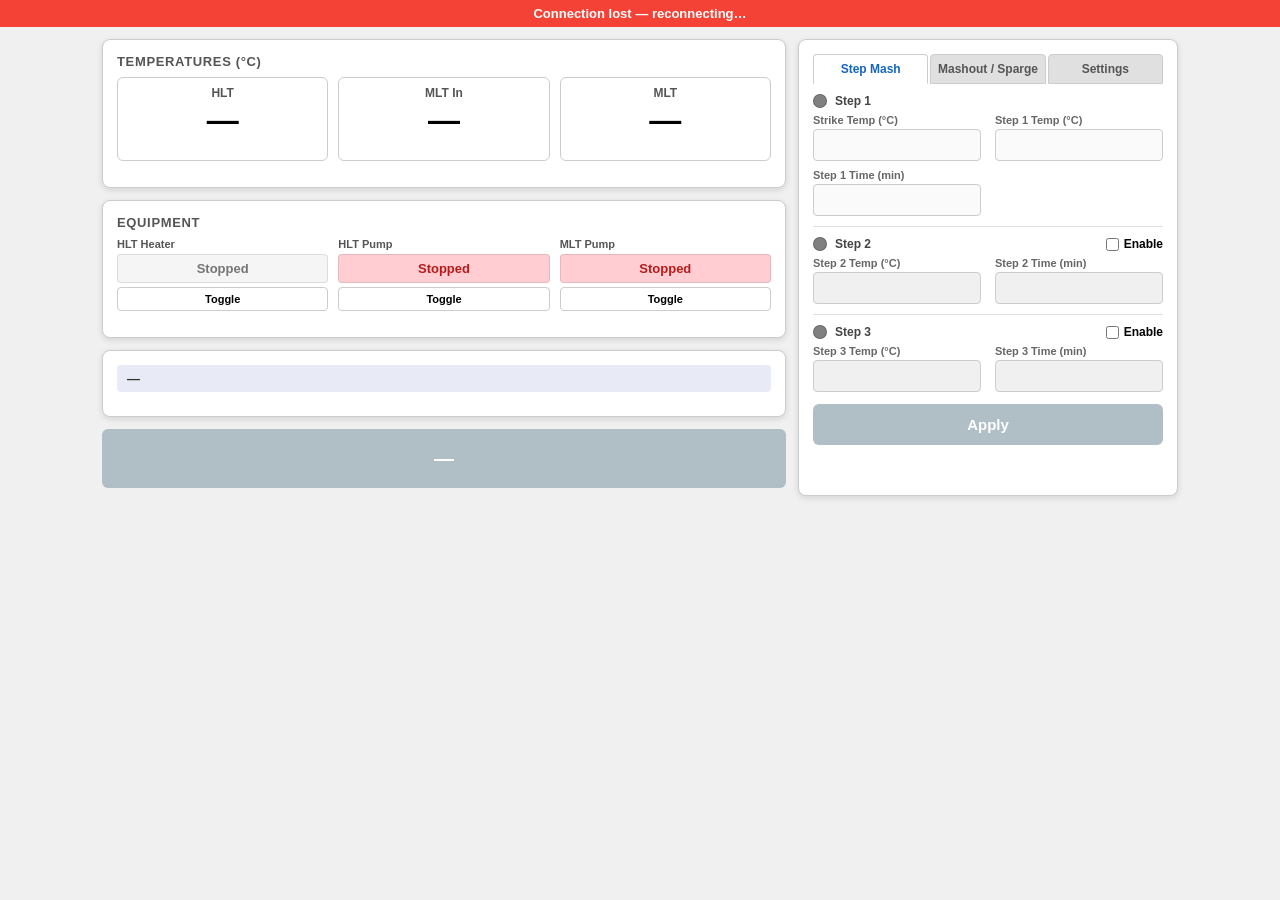
==== src/static/index.html @ 80302d5a "Commit web interface implementation by Claude" ====
<!DOCTYPE html>
<html lang="en">
<head>
<meta charset="UTF-8">
<meta name="viewport" content="width=device-width, initial-scale=1.0">
<title>BrewSys v0.3</title>
<style>
  :root {
    --bg: #f0f0f0;
    --panel: #ffffff;
    --border: #cccccc;
    --shadow: 0 2px 6px rgba(0,0,0,0.12);
    --blue: #1565c0;
    --green: #2e7d32;
    --red: #c62828;
    --orange: #e65100;
  }
  * { box-sizing: border-box; margin: 0; padding: 0; }
  body { background: var(--bg); font-family: 'Segoe UI', Arial, sans-serif; font-size: 14px; }
  h3 { font-size: 13px; font-weight: 600; color: #555; text-transform: uppercase; letter-spacing: 0.05em; margin-bottom: 8px; }

  /* ── Layout ─────────────────────────────────────────── */
  .page { display: grid; grid-template-columns: 1fr 380px; gap: 12px; padding: 12px; max-width: 1100px; margin: 0 auto; }
  @media (max-width: 720px) { .page { grid-template-columns: 1fr; } }

  /* ── Panels ─────────────────────────────────────────── */
  .panel { background: var(--panel); border: 1px solid var(--border); border-radius: 8px; padding: 14px; box-shadow: var(--shadow); }

  /* ── Temperature displays ───────────────────────────── */
  .temps { display: grid; grid-template-columns: repeat(3, 1fr); gap: 10px; margin-bottom: 12px; }
  .temp-box { border: 1px solid var(--border); border-radius: 6px; padding: 8px; text-align: center; }
  .temp-box .label { font-size: 12px; font-weight: 700; color: #555; margin-bottom: 4px; }
  .temp-box .value { font-size: 32px; font-weight: 700; line-height: 1; transition: color 0.4s; }
  .temp-box .target { font-size: 12px; color: #888; margin-top: 2px; height: 14px; }

  /* ── Equipment status ───────────────────────────────── */
  .equipment { display: grid; grid-template-columns: repeat(3, 1fr); gap: 10px; margin-bottom: 12px; }
  .equip-item { display: flex; flex-direction: column; gap: 4px; }
  .equip-item .label { font-size: 11px; font-weight: 600; color: #555; }
  .status-badge { padding: 6px 8px; border-radius: 4px; font-size: 13px; font-weight: 700; text-align: center; border: 1px solid rgba(0,0,0,0.1); }
  .status-on  { background: #c8e6c9; color: #1b5e20; }
  .status-off { background: #ffcdd2; color: #b71c1c; }
  .status-heat { background: #ffe0b2; color: #bf360c; }
  .status-idle { background: #f5f5f5; color: #757575; }
  .toggle-btn { padding: 5px; font-size: 11px; font-weight: 600; border: 1px solid var(--border); border-radius: 4px; background: #fff; cursor: pointer; }
  .toggle-btn:disabled { opacity: 0.35; cursor: default; }
  .toggle-btn:not(:disabled):hover { background: #e3f2fd; }

  /* ── Timer ──────────────────────────────────────────── */
  .timer-row { display: flex; align-items: center; gap: 10px; margin-bottom: 12px; min-height: 36px; }
  .timer-label { font-size: 12px; font-weight: 600; color: #555; }
  .timer-value { font-size: 30px; font-weight: 700; font-variant-numeric: tabular-nums; letter-spacing: 0.05em; color: #222; }

  /* ── Status text / FSM state ────────────────────────── */
  .status-text { font-size: 13px; font-weight: 600; color: #333; margin-bottom: 10px; padding: 6px 10px; background: #e8eaf6; border-radius: 4px; }

  /* ── Proceed / Abort buttons ────────────────────────── */
  .proceed-btn {
    width: 100%; padding: 18px; font-size: 20px; font-weight: 700;
    border: none; border-radius: 6px; cursor: pointer;
    background: #1976d2; color: #fff; margin-bottom: 8px;
    transition: background 0.2s;
  }
  .proceed-btn:disabled { background: #b0bec5; cursor: default; }
  .proceed-btn:not(:disabled):hover { background: #1565c0; }
  .proceed-btn.abort { background: #d32f2f; }
  .proceed-btn.abort:hover { background: #b71c1c; }

  .sparge-btn {
    width: 100%; padding: 14px; font-size: 18px; font-weight: 700;
    border: none; border-radius: 6px; cursor: pointer;
    background: #f57c00; color: #fff; margin-bottom: 8px;
    transition: background 0.2s;
  }
  .sparge-btn:hover { background: #e65100; }
  .sparge-btn.paused { background: #388e3c; }
  .sparge-btn.paused:hover { background: #2e7d32; }

  /* ── Right panel — tabs ──────────────────────────────── */
  .tabs { display: flex; gap: 2px; margin-bottom: 10px; }
  .tab-btn { flex: 1; padding: 7px 4px; font-size: 12px; font-weight: 600; border: 1px solid var(--border); border-radius: 4px 4px 0 0; background: #e0e0e0; cursor: pointer; color: #555; }
  .tab-btn.active { background: #fff; border-bottom-color: #fff; color: #1565c0; }
  .tab-pane { display: none; }
  .tab-pane.active { display: block; }

  /* ── Form controls ───────────────────────────────────── */
  .field-grid { display: grid; grid-template-columns: 1fr 1fr; gap: 8px 14px; }
  .field-grid.triple { grid-template-columns: 1fr 1fr 1fr; }
  .field { display: flex; flex-direction: column; gap: 3px; }
  .field label { font-size: 11px; font-weight: 600; color: #666; }
  .field input[type=number] {
    padding: 6px 8px; border: 1px solid var(--border); border-radius: 4px;
    font-size: 16px; font-weight: 700; width: 100%; background: #fafafa;
  }
  .field input:disabled { background: #f0f0f0; color: #aaa; }
  .step-row { display: flex; align-items: center; gap: 8px; margin-bottom: 6px; }
  .step-indicator { width: 14px; height: 14px; border-radius: 50%; background: grey; flex-shrink: 0; border: 1px solid rgba(0,0,0,0.2); }
  .step-heading { font-size: 12px; font-weight: 700; color: #444; }
  .enable-check { display: flex; align-items: center; gap: 5px; font-size: 12px; font-weight: 600; cursor: pointer; }
  .section-sep { border: none; border-top: 1px solid #e0e0e0; margin: 10px 0; }

  .apply-btn {
    width: 100%; padding: 12px; font-size: 15px; font-weight: 700;
    border: none; border-radius: 6px; cursor: pointer;
    background: #388e3c; color: #fff; margin-top: 12px;
    transition: background 0.2s;
  }
  .apply-btn:disabled { background: #b0bec5; cursor: default; }
  .apply-btn:not(:disabled):hover { background: #2e7d32; }

  /* ── Connection banner ───────────────────────────────── */
  #conn-banner { display: none; background: #f44336; color: #fff; text-align: center; padding: 6px; font-weight: 600; font-size: 13px; }
</style>
</head>
<body>

<div id="conn-banner">Connection lost — reconnecting…</div>

<div class="page">

  <!-- ── LEFT PANEL ─────────────────────────────────── -->
  <div>

    <!-- Temperatures -->
    <div class="panel" style="margin-bottom:12px">
      <h3>Temperatures (°C)</h3>
      <div class="temps">
        <div class="temp-box">
          <div class="label">HLT</div>
          <div class="value" id="hlt-temp">—</div>
          <div class="target" id="hlt-target"></div>
        </div>
        <div class="temp-box">
          <div class="label">MLT In</div>
          <div class="value" id="mlt-in-temp">—</div>
          <div class="target" id="mlt-in-target"></div>
        </div>
        <div class="temp-box">
          <div class="label">MLT</div>
          <div class="value" id="mlt-temp">—</div>
          <div class="target" id="mlt-target"></div>
        </div>
      </div>
    </div>

    <!-- Equipment status -->
    <div class="panel" style="margin-bottom:12px">
      <h3>Equipment</h3>
      <div class="equipment">
        <div class="equip-item">
          <span class="label">HLT Heater</span>
          <div class="status-badge status-idle" id="heater-status">Stopped</div>
          <button class="toggle-btn" id="heater-toggle" onclick="post('/override/heater')">Toggle</button>
        </div>
        <div class="equip-item">
          <span class="label">HLT Pump</span>
          <div class="status-badge status-off" id="hlt-pump-status">Stopped</div>
          <button class="toggle-btn" id="hlt-pump-toggle" onclick="post('/override/hlt_pump')">Toggle</button>
        </div>
        <div class="equip-item">
          <span class="label">MLT Pump</span>
          <div class="status-badge status-off" id="mlt-pump-status">Stopped</div>
          <button class="toggle-btn" id="mlt-pump-toggle" onclick="post('/override/mlt_pump')">Toggle</button>
        </div>
      </div>
    </div>

    <!-- Timer + status -->
    <div class="panel" style="margin-bottom:12px">
      <div class="timer-row" id="timer-row" style="display:none">
        <span class="timer-label">Time Remaining</span>
        <span class="timer-value" id="timer-display">0:00</span>
      </div>
      <div class="status-text" id="status-text">—</div>
    </div>

    <!-- Proceed / Abort -->
    <button class="proceed-btn" id="proceed-btn" onclick="proceed()" disabled>—</button>
    <button class="sparge-btn" id="sparge-btn" onclick="post('/override/mlt_pump')" style="display:none">Pause Sparge</button>

  </div>

  <!-- ── RIGHT PANEL ────────────────────────────────── -->
  <div class="panel">

    <div class="tabs">
      <button class="tab-btn active" onclick="switchTab('step-mash', this)">Step Mash</button>
      <button class="tab-btn" onclick="switchTab('mashout', this)">Mashout / Sparge</button>
      <button class="tab-btn" onclick="switchTab('settings', this)">Settings</button>
    </div>

    <!-- Step Mash tab -->
    <div class="tab-pane active" id="tab-step-mash">
      <div class="step-row">
        <div class="step-indicator" id="ind-step1"></div>
        <span class="step-heading">Step 1</span>
      </div>
      <div class="field-grid" style="margin-bottom:10px">
        <div class="field"><label>Strike Temp (°C)</label><input type="number" id="f-mash-in-temp" step="0.5" min="0" max="90"></div>
        <div class="field"><label>Step 1 Temp (°C)</label><input type="number" id="f-step1-temp" step="0.5" min="0" max="90"></div>
        <div class="field"><label>Step 1 Time (min)</label><input type="number" id="f-step1-time" step="1" min="0" max="180"></div>
      </div>

      <hr class="section-sep">
      <div class="step-row" style="margin-bottom:6px">
        <div class="step-indicator" id="ind-step2"></div>
        <span class="step-heading">Step 2</span>
        <label class="enable-check" style="margin-left:auto">
          <input type="checkbox" id="step2-enable" onchange="toggleStep(2)"> Enable
        </label>
      </div>
      <div class="field-grid" id="step2-fields" style="margin-bottom:10px">
        <div class="field"><label>Step 2 Temp (°C)</label><input type="number" id="f-step2-temp" step="0.5" min="0" max="90" disabled></div>
        <div class="field"><label>Step 2 Time (min)</label><input type="number" id="f-step2-time" step="1" min="0" max="180" disabled></div>
      </div>

      <hr class="section-sep">
      <div class="step-row" style="margin-bottom:6px">
        <div class="step-indicator" id="ind-step3"></div>
        <span class="step-heading">Step 3</span>
        <label class="enable-check" style="margin-left:auto">
          <input type="checkbox" id="step3-enable" onchange="toggleStep(3)"> Enable
        </label>
      </div>
      <div class="field-grid" id="step3-fields">
        <div class="field"><label>Step 3 Temp (°C)</label><input type="number" id="f-step3-temp" step="0.5" min="0" max="90" disabled></div>
        <div class="field"><label>Step 3 Time (min)</label><input type="number" id="f-step3-time" step="1" min="0" max="180" disabled></div>
      </div>
    </div>

    <!-- Mashout / Sparge tab -->
    <div class="tab-pane" id="tab-mashout">
      <div class="field-grid" style="margin-bottom:10px">
        <div class="field"><label>Mashout Temp (°C)</label><input type="number" id="f-mashout-temp" step="0.5" min="0" max="90"></div>
        <div class="field"><label>Mashout Time (min)</label><input type="number" id="f-mashout-time" step="1" min="0" max="60"></div>
      </div>
      <hr class="section-sep">
      <div class="field-grid">
        <div class="field"><label>Sparge Temp (°C)</label><input type="number" id="f-sparge-temp" step="0.5" min="0" max="90"></div>
      </div>
    </div>

    <!-- Settings tab -->
    <div class="tab-pane" id="tab-settings">
      <h3 style="margin-bottom:8px">HLT Overshoot</h3>
      <div class="field-grid" style="margin-bottom:10px">
        <div class="field"><label>HLT Overtemp (°C)</label><input type="number" id="f-hlt-overshoot" step="0.5" min="0" max="20"></div>
        <div class="field"><label>Max HLT Overshoot (°C)</label><input type="number" id="f-hlt-max-overshoot" step="0.5" min="0" max="20"></div>
      </div>
      <hr class="section-sep">
      <h3 style="margin-bottom:8px">Sensor Calibration</h3>
      <div class="field-grid triple">
        <div class="field"><label>HLT Calib (°C)</label><input type="number" id="f-hlt-calib" step="0.1" min="-5" max="5"></div>
        <div class="field"><label>MLT In Calib (°C)</label><input type="number" id="f-mlt-in-calib" step="0.1" min="-5" max="5"></div>
        <div class="field"><label>MLT Calib (°C)</label><input type="number" id="f-mlt-calib" step="0.1" min="-5" max="5"></div>
      </div>
    </div>

    <button class="apply-btn" id="apply-btn" onclick="applySettings()" disabled>Apply</button>

  </div>
</div>

<script>
  // ── Helpers ──────────────────────────────────────────────────────────
  function $(id) { return document.getElementById(id); }

  function post(url) {
    fetch(url, { method: 'POST' })
      .then(r => r.json())
      .then(updateUI)
      .catch(console.error);
  }

  function proceed() {
    const state = lastState;
    if (state && state.at_start) {
      // In start state the button triggers Apply then Proceed
      applySettings(() => post('/proceed'));
    } else {
      post('/proceed');
    }
  }

  // ── WebSocket ─────────────────────────────────────────────────────────
  let lastState = null;
  let ws;

  function connect() {
    const proto = location.protocol === 'https:' ? 'wss' : 'ws';
    ws = new WebSocket(`${proto}://${location.host}/ws`);

    ws.onopen = () => {
      $('conn-banner').style.display = 'none';
    };

    ws.onmessage = (e) => {
      const state = JSON.parse(e.data);
      lastState = state;
      updateUI(state);
    };

    ws.onclose = () => {
      $('conn-banner').style.display = 'block';
      setTimeout(connect, 3000);
    };
  }

  connect();

  // ── UI update ─────────────────────────────────────────────────────────
  function tempColor(temp, target) {
    if (!target || target <= 0) return '';
    const tol = 0.5;
    if (temp < target - tol) return 'color:#1565c0';    // blue
    if (temp > target + tol) return 'color:#c62828';    // red
    return 'color:#2e7d32';                              // green
  }

  function fmtTemp(temp) { return temp.toFixed(1); }

  function fmtTime(secs) {
    const m = Math.floor(Math.abs(secs) / 60);
    const s = Math.abs(secs) % 60;
    return `${m}:${String(s).padStart(2, '0')}`;
  }

  function updateUI(s) {
    // Temperatures
    $('hlt-temp').textContent = fmtTemp(s.hlt_temp);
    $('hlt-temp').style.cssText = tempColor(s.hlt_temp, s.hlt_target);
    $('hlt-target').textContent = s.hlt_target > 0 ? `→ ${s.hlt_target}` : '';

    $('mlt-in-temp').textContent = fmtTemp(s.mlt_in_temp);
    $('mlt-in-temp').style.cssText = tempColor(s.mlt_in_temp, s.mlt_in_target);
    $('mlt-in-target').textContent = s.mlt_in_target > 0 ? `→ ${s.mlt_in_target}` : '';

    $('mlt-temp').textContent = fmtTemp(s.mlt_temp);
    $('mlt-temp').style.cssText = tempColor(s.mlt_temp, s.mlt_target);
    $('mlt-target').textContent = s.mlt_target > 0 ? `→ ${s.mlt_target}` : '';

    // Heater status
    const heaterEl = $('heater-status');
    if (s.heater_on) {
      heaterEl.className = 'status-badge status-heat';
      heaterEl.textContent = 'Heating';
    } else {
      heaterEl.className = 'status-badge status-idle';
      heaterEl.textContent = 'Stopped';
    }
    $('heater-toggle').disabled = !s.heater_override_allowed;

    // HLT pump
    const hltPumpEl = $('hlt-pump-status');
    hltPumpEl.className = 'status-badge ' + (s.hlt_pump_on ? 'status-on' : 'status-off');
    hltPumpEl.textContent = s.hlt_pump_on ? 'Working' : 'Stopped';
    $('hlt-pump-toggle').disabled = !s.hlt_pump_override_allowed;

    // MLT pump
    const mltPumpEl = $('mlt-pump-status');
    mltPumpEl.className = 'status-badge ' + (s.mlt_pump_on ? 'status-on' : 'status-off');
    mltPumpEl.textContent = s.mlt_pump_on ? 'Working' : 'Stopped';
    $('mlt-pump-toggle').disabled = !s.mlt_pump_override_allowed;

    // Timer
    const timerRow = $('timer-row');
    if (s.show_timer) {
      timerRow.style.display = 'flex';
      $('timer-display').textContent = fmtTime(s.time_left);
    } else {
      timerRow.style.display = 'none';
    }

    // Status text
    $('status-text').textContent = s.status_text;

    // Proceed button
    const proceedBtn = $('proceed-btn');
    proceedBtn.disabled = s.at_start;
    proceedBtn.textContent = s.at_start ? 'Configure recipe then press Apply' : s.status_text;
    proceedBtn.className = 'proceed-btn' + (!s.at_start ? '' : '');

    // Pause sparge button
    const spargeBtn = $('sparge-btn');
    if (s.show_sparge_pause) {
      spargeBtn.style.display = 'block';
      spargeBtn.textContent = s.mlt_pump_paused ? 'Resume Sparge' : 'Pause Sparge';
      spargeBtn.className = 'sparge-btn' + (s.mlt_pump_paused ? ' paused' : '');
    } else {
      spargeBtn.style.display = 'none';
    }

    // Step indicators
    const colors = { grey: '#bdbdbd', yellow: '#fdd835', green: '#66bb6a' };
    $('ind-step1').style.background = colors[s.step_indicators.step1] || colors.grey;
    $('ind-step2').style.background = colors[s.step_indicators.step2] || colors.grey;
    $('ind-step3').style.background = colors[s.step_indicators.step3] || colors.grey;

    // Apply button — only enabled in start state
    $('apply-btn').disabled = !s.at_start;

    // Populate recipe fields only when at start (so user edits aren't clobbered mid-brew)
    if (s.at_start) {
      const r = s.recipe;
      setField('f-mash-in-temp', r.mash_in_temp);
      setField('f-step1-temp', r.step1_temp);
      setField('f-step1-time', r.step1_time);
      setField('f-step2-temp', r.step2_temp);
      setField('f-step2-time', r.step2_time);
      setField('f-step3-temp', r.step3_temp);
      setField('f-step3-time', r.step3_time);
      setField('f-mashout-temp', r.mashout_temp);
      setField('f-mashout-time', r.mashout_time);
      setField('f-sparge-temp', r.sparge_temp);
      setField('f-hlt-overshoot', r.hlt_overshoot);
      setField('f-hlt-max-overshoot', r.hlt_max_overshoot);

      $('step2-enable').checked = r.step2_enabled;
      $('step3-enable').checked = r.step3_enabled;
      applyStepEnable(2, r.step2_enabled);
      applyStepEnable(3, r.step3_enabled);
    }

    // Disable all form inputs when brewing is in progress
    const fieldsDisabled = !s.at_start;
    document.querySelectorAll('.field input').forEach(el => el.disabled = fieldsDisabled);
    // Re-apply step enable state on top of the above
    if (s.at_start) {
      applyStepEnable(2, $('step2-enable').checked);
      applyStepEnable(3, $('step3-enable').checked);
    }
    $('step2-enable').disabled = fieldsDisabled;
    $('step3-enable').disabled = fieldsDisabled;
  }

  function setField(id, val) {
    const el = $(id);
    if (el && document.activeElement !== el) el.value = val;
  }

  // ── Tab switching ─────────────────────────────────────────────────────
  function switchTab(name, btn) {
    document.querySelectorAll('.tab-pane').forEach(el => el.classList.remove('active'));
    document.querySelectorAll('.tab-btn').forEach(el => el.classList.remove('active'));
    $(`tab-${name}`).classList.add('active');
    btn.classList.add('active');
  }

  // ── Step enable toggles ───────────────────────────────────────────────
  function toggleStep(n) {
    const enabled = $(`step${n}-enable`).checked;
    applyStepEnable(n, enabled);
  }

  function applyStepEnable(n, enabled) {
    const t = $(`f-step${n}-temp`);
    const ti = $(`f-step${n}-time`);
    const atStart = lastState && lastState.at_start;
    if (t) t.disabled = !enabled || !atStart;
    if (ti) ti.disabled = !enabled || !atStart;
  }

  // ── Apply settings ────────────────────────────────────────────────────
  function applySettings(callback) {
    const step2en = $('step2-enable').checked;
    const step3en = $('step3-enable').checked;

    const settings = {
      mash_in_temp: numVal('f-mash-in-temp'),
      step1_temp: numVal('f-step1-temp'),
      step1_time: numVal('f-step1-time'),
      step2_enabled: step2en,
      step2_temp: numVal('f-step2-temp'),
      step2_time: numVal('f-step2-time'),
      step3_enabled: step3en,
      step3_temp: numVal('f-step3-temp'),
      step3_time: numVal('f-step3-time'),
      mashout_temp: numVal('f-mashout-temp'),
      mashout_time: numVal('f-mashout-time'),
      sparge_temp: numVal('f-sparge-temp'),
      hlt_overshoot: numVal('f-hlt-overshoot'),
      hlt_max_overshoot: numVal('f-hlt-max-overshoot'),
    };

    fetch('/settings', {
      method: 'POST',
      headers: { 'Content-Type': 'application/json' },
      body: JSON.stringify(settings),
    })
    .then(r => r.json())
    .then(data => {
      updateUI(data);
      if (callback) callback();
    })
    .catch(console.error);
  }

  function numVal(id) {
    const v = parseFloat($(id).value);
    return isNaN(v) ? 0 : v;
  }
</script>
</body>
</html>
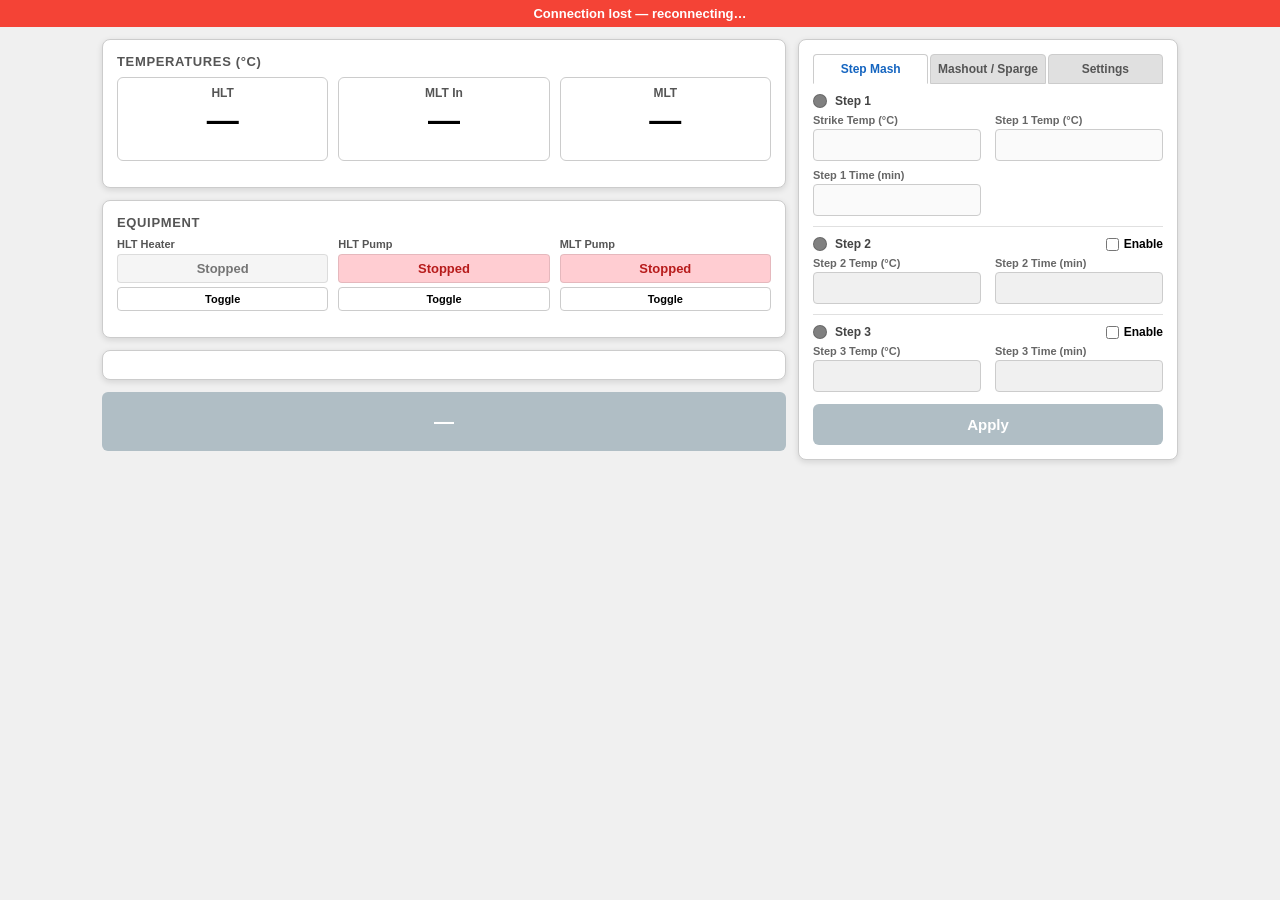
==== commit 05a12af7: "Fix broken state change button and cosmetic improvements: :" ====
--- a/src/static/index.html
+++ b/src/static/index.html
@@ -51,9 +51,6 @@
   .timer-label { font-size: 12px; font-weight: 600; color: #555; }
   .timer-value { font-size: 30px; font-weight: 700; font-variant-numeric: tabular-nums; letter-spacing: 0.05em; color: #222; }
 
-  /* ── Status text / FSM state ────────────────────────── */
-  .status-text { font-size: 13px; font-weight: 600; color: #333; margin-bottom: 10px; padding: 6px 10px; background: #e8eaf6; border-radius: 4px; }
-
   /* ── Proceed / Abort buttons ────────────────────────── */
   .proceed-btn {
     width: 100%; padding: 18px; font-size: 20px; font-weight: 700;
@@ -107,6 +104,8 @@
   }
   .apply-btn:disabled { background: #b0bec5; cursor: default; }
   .apply-btn:not(:disabled):hover { background: #2e7d32; }
+  .apply-btn.abort { background: #d32f2f; }
+  .apply-btn.abort:hover { background: #b71c1c; }
 
   /* ── Connection banner ───────────────────────────────── */
   #conn-banner { display: none; background: #f44336; color: #fff; text-align: center; padding: 6px; font-weight: 600; font-size: 13px; }
@@ -171,7 +170,6 @@
         <span class="timer-label">Time Remaining</span>
         <span class="timer-value" id="timer-display">0:00</span>
       </div>
-      <div class="status-text" id="status-text">—</div>
     </div>
 
     <!-- Proceed / Abort -->
@@ -273,17 +271,12 @@
   }
 
   function proceed() {
-    const state = lastState;
-    if (state && state.at_start) {
-      // In start state the button triggers Apply then Proceed
-      applySettings(() => post('/proceed'));
-    } else {
-      post('/proceed');
-    }
+    post('/proceed');
   }
 
   // ── WebSocket ─────────────────────────────────────────────────────────
   let lastState = null;
+  let settingsApplied = false;
   let ws;
 
   function connect() {
@@ -371,14 +364,11 @@
       timerRow.style.display = 'none';
     }
 
-    // Status text
-    $('status-text').textContent = s.status_text;
-
-    // Proceed button
+    // Proceed button — disabled in mash_start until Apply has been clicked
     const proceedBtn = $('proceed-btn');
-    proceedBtn.disabled = s.at_start;
-    proceedBtn.textContent = s.at_start ? 'Configure recipe then press Apply' : s.status_text;
-    proceedBtn.className = 'proceed-btn' + (!s.at_start ? '' : '');
+    if (!s.at_start) settingsApplied = false;  // reset when FSM leaves mash_start
+    proceedBtn.disabled = s.at_start && !settingsApplied;
+    proceedBtn.textContent = s.status_text;    // always show FSM state text (matches Qt)
 
     // Pause sparge button
     const spargeBtn = $('sparge-btn');
@@ -396,8 +386,19 @@
     $('ind-step2').style.background = colors[s.step_indicators.step2] || colors.grey;
     $('ind-step3').style.background = colors[s.step_indicators.step3] || colors.grey;
 
-    // Apply button — only enabled in start state
-    $('apply-btn').disabled = !s.at_start;
+    // Apply/Abort button — Apply in mash_start, Abort otherwise (matches Qt)
+    const applyBtn = $('apply-btn');
+    if (s.at_start) {
+      applyBtn.textContent = settingsApplied ? 'Abort!' : 'Apply';
+      applyBtn.className = 'apply-btn' + (settingsApplied ? ' abort' : '');
+      applyBtn.disabled = false;
+      applyBtn.onclick = settingsApplied ? () => post('/abort') : applySettings;
+    } else {
+      applyBtn.textContent = 'Abort!';
+      applyBtn.className = 'apply-btn abort';
+      applyBtn.disabled = false;
+      applyBtn.onclick = () => post('/abort');
+    }
 
     // Populate recipe fields only when at start (so user edits aren't clobbered mid-brew)
     if (s.at_start) {
@@ -414,6 +415,9 @@
       setField('f-sparge-temp', r.sparge_temp);
       setField('f-hlt-overshoot', r.hlt_overshoot);
       setField('f-hlt-max-overshoot', r.hlt_max_overshoot);
+      setField('f-hlt-calib', r.hlt_calib);
+      setField('f-mlt-in-calib', r.mlt_in_calib);
+      setField('f-mlt-calib', r.mlt_calib);
 
       $('step2-enable').checked = r.step2_enabled;
       $('step3-enable').checked = r.step3_enabled;
@@ -489,6 +493,7 @@
     })
     .then(r => r.json())
     .then(data => {
+      settingsApplied = true;
       updateUI(data);
       if (callback) callback();
     })
